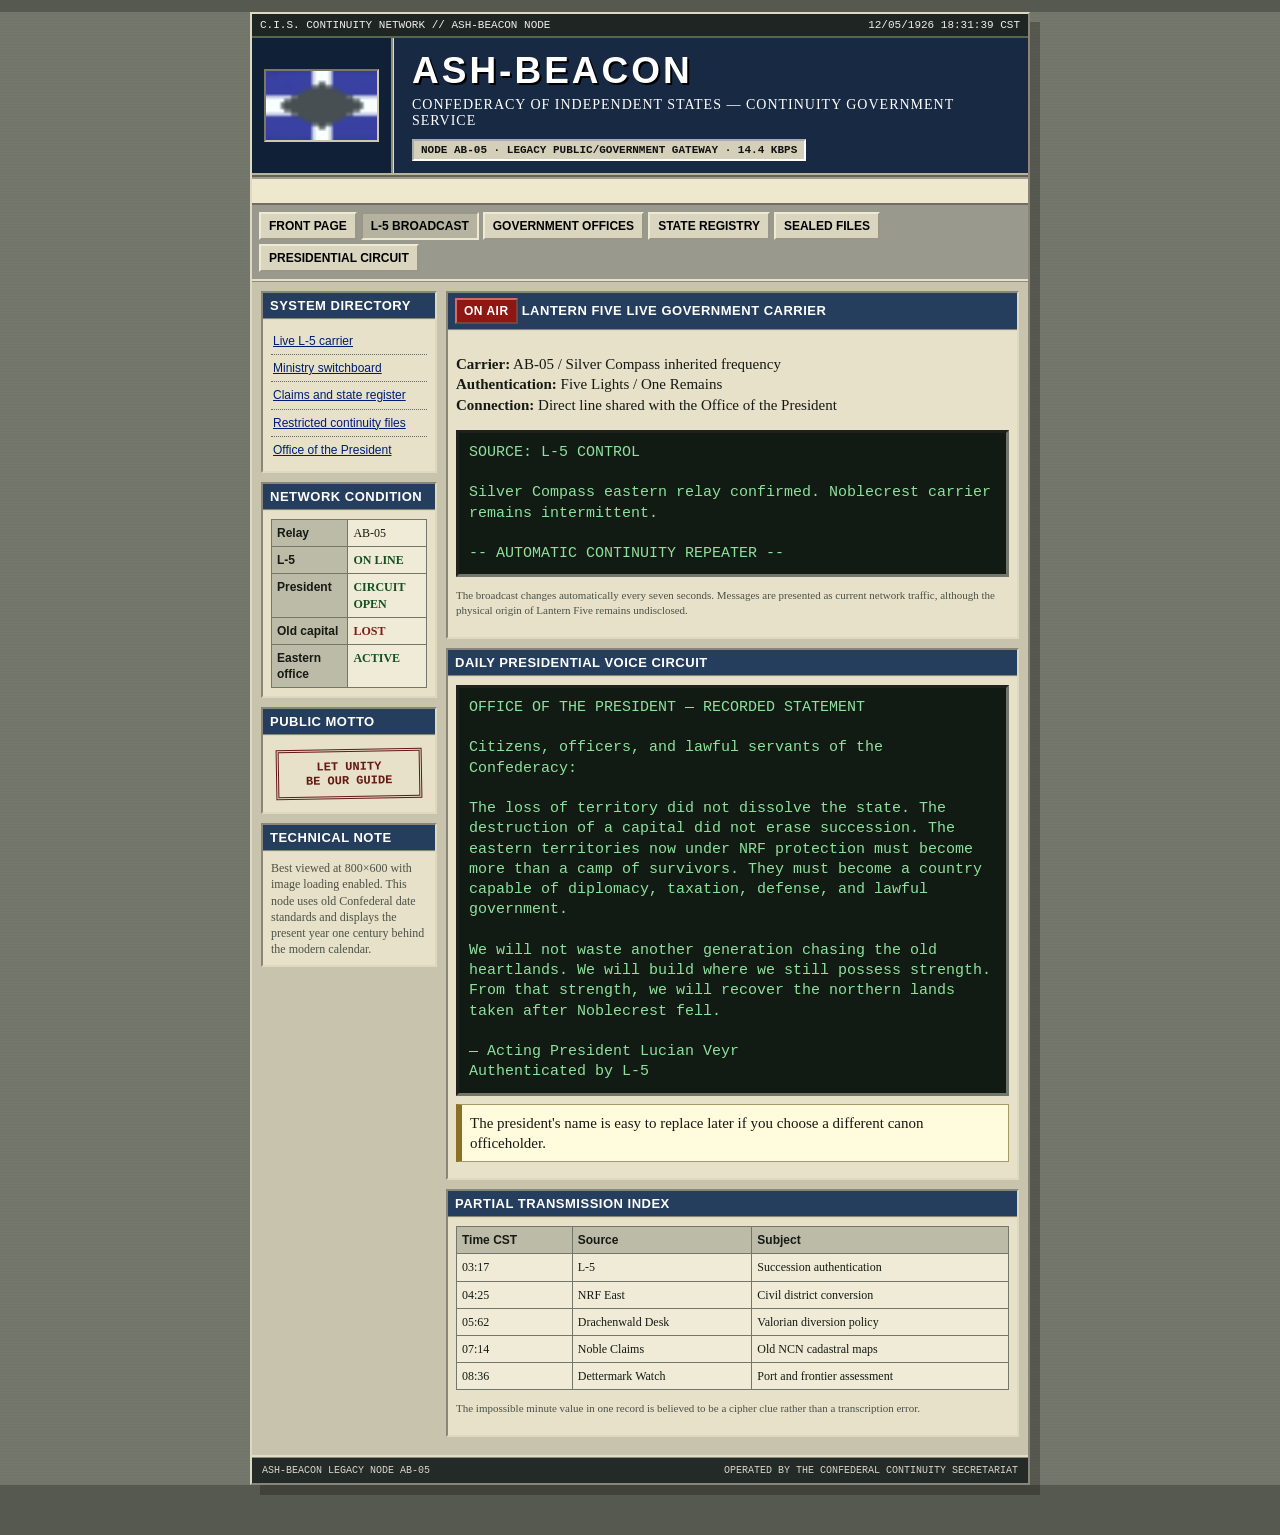
==== broadcast.html @ fd73ac17 "Add files via upload" ====
<!doctype html>
<html lang="en">
<head><meta charset="utf-8"><meta name="viewport" content="width=device-width,initial-scale=1">
<title>ASH-BEACON // L-5 Live Broadcast</title><link rel="stylesheet" href="assets/style.css"></head>
<body ><div class="site">
<div class="utility"><span>C.I.S. CONTINUITY NETWORK // ASH-BEACON NODE</span><span id="clock"></span></div>
<header class="header"><div class="flagbox"><img src="assets/cis-flag.png" alt="CIS flag"></div>
<div class="headtext"><h1>ASH-BEACON</h1><p>CONFEDERACY OF INDEPENDENT STATES — CONTINUITY GOVERNMENT SERVICE</p>
<span class="statusline">NODE AB-05 · LEGACY PUBLIC/GOVERNMENT GATEWAY · 14.4 KBPS</span></div></header>
<div class="marquee"><span>NOTICE: THIS SYSTEM REMAINS UNDER THE EMERGENCY AUTHORITY OF LANTERN FIVE. UNAUTHORIZED MIRRORING OF STATE SEALS IS PROHIBITED. PRESIDENTIAL CIRCUIT AVAILABLE.</span></div>
<nav class="nav">
<a href="index.html" >FRONT PAGE</a><a href="broadcast.html" class="active">L-5 BROADCAST</a>
<a href="ministries.html" >GOVERNMENT OFFICES</a><a href="registry.html" >STATE REGISTRY</a>
<a href="files.html" >SEALED FILES</a><a href="circuit.html" >PRESIDENTIAL CIRCUIT</a>
</nav>

<main class="content">
<div class="sidebar">
<section class="box"><h2>SYSTEM DIRECTORY</h2><div class="inside"><ul class="menu">
<li><a href="broadcast.html">Live L-5 carrier</a></li><li><a href="ministries.html">Ministry switchboard</a></li>
<li><a href="registry.html">Claims and state register</a></li><li><a href="files.html">Restricted continuity files</a></li>
<li><a href="circuit.html">Office of the President</a></li></ul></div></section>
<section class="box"><h2>NETWORK CONDITION</h2><div class="inside"><table>
<tr><th>Relay</th><td>AB-05</td></tr><tr><th>L-5</th><td class="good">ON LINE</td></tr>
<tr><th>President</th><td class="good">CIRCUIT OPEN</td></tr><tr><th>Old capital</th><td class="bad">LOST</td></tr>
<tr><th>Eastern office</th><td class="good">ACTIVE</td></tr></table></div></section>
<section class="box"><h2>PUBLIC MOTTO</h2><div class="inside"><div class="seal">LET UNITY<br>BE OUR GUIDE</div></div></section>
<section class="box"><h2>TECHNICAL NOTE</h2><div class="inside small">Best viewed at 800×600 with image loading enabled. This node uses old Confederal date standards and displays the present year one century behind the modern calendar.</div></section>
</div>
<div class="maincol">
<section class="box"><h2><span class="onair">ON AIR</span> LANTERN FIVE LIVE GOVERNMENT CARRIER</h2><div class="inside">
<p><b>Carrier:</b> AB-05 / Silver Compass inherited frequency<br><b>Authentication:</b> Five Lights / One Remains<br><b>Connection:</b> Direct line shared with the Office of the President</p>
<div class="mono">SOURCE: <span id="b-source"></span>

<span id="b-body"></span>

-- AUTOMATIC CONTINUITY REPEATER --</div>
<p class="small">The broadcast changes automatically every seven seconds. Messages are presented as current network traffic, although the physical origin of Lantern Five remains undisclosed.</p>
</div></section>
<section class="box"><h2>DAILY PRESIDENTIAL VOICE CIRCUIT</h2><div class="inside">
<div class="mono">OFFICE OF THE PRESIDENT — RECORDED STATEMENT

Citizens, officers, and lawful servants of the Confederacy:

The loss of territory did not dissolve the state. The destruction of a capital did not erase succession. The eastern territories now under NRF protection must become more than a camp of survivors. They must become a country capable of diplomacy, taxation, defense, and lawful government.

We will not waste another generation chasing the old heartlands. We will build where we still possess strength. From that strength, we will recover the northern lands taken after Noblecrest fell.

— Acting President Lucian Veyr
Authenticated by L-5</div>
<div class="note">The president's name is easy to replace later if you choose a different canon officeholder.</div>
</div></section>
<section class="box"><h2>PARTIAL TRANSMISSION INDEX</h2><div class="inside"><table>
<tr><th>Time CST</th><th>Source</th><th>Subject</th></tr>
<tr><td>03:17</td><td>L-5</td><td>Succession authentication</td></tr>
<tr><td>04:25</td><td>NRF East</td><td>Civil district conversion</td></tr>
<tr><td>05:62</td><td>Drachenwald Desk</td><td>Valorian diversion policy</td></tr>
<tr><td>07:14</td><td>Noble Claims</td><td>Old NCN cadastral maps</td></tr>
<tr><td>08:36</td><td>Dettermark Watch</td><td>Port and frontier assessment</td></tr>
</table><p class="small">The impossible minute value in one record is believed to be a cipher clue rather than a transcription error.</p>
</div></section>
</div></main>

<footer><span>ASH-BEACON LEGACY NODE AB-05</span><span>OPERATED BY THE CONFEDERAL CONTINUITY SECRETARIAT</span></footer>
</div><script src="assets/site.js"></script><script src="assets/broadcast.js"></script><script>bootBroadcast()</script></body></html>
---- assets/style.css ----
:root{--page:#c7c3ad;--paper:#e6e1c8;--ink:#161914;--navy:#182a43;--navy2:#263e5d;--green:#26452f;--red:#7d1c18;--gold:#8a7127}
*{box-sizing:border-box}html{background:#56594f}
body{margin:0;background:repeating-linear-gradient(0deg,rgba(0,0,0,.025) 0,rgba(0,0,0,.025) 1px,transparent 1px,transparent 3px),#74776c;color:var(--ink);font-family:"Times New Roman",Times,serif;font-size:15px}
a{color:#001d75}a:visited{color:#4d1a62}a:hover{background:#ffef80;color:#000}
.site{width:780px;max-width:96vw;margin:12px auto 50px;border:2px outset #ddd9c3;background:var(--page);box-shadow:10px 10px 0 rgba(0,0,0,.25)}
.utility{display:flex;justify-content:space-between;gap:12px;padding:5px 8px;color:#eee;background:#1e2522;border-bottom:2px inset #101410;font-family:"Courier New",monospace;font-size:11px}
.header{display:grid;grid-template-columns:142px 1fr;min-height:106px;background:var(--navy);color:white;border-bottom:4px ridge #b8b59f}
.flagbox{display:flex;align-items:center;justify-content:center;padding:10px;border-right:3px groove #e3dec4;background:#102036}
.flagbox img{width:115px;height:73px;object-fit:cover;border:2px inset #cec9ad}
.headtext{padding:12px 18px}.headtext h1{margin:0;font-family:"Arial Black",Arial,sans-serif;font-size:37px;letter-spacing:3px;text-shadow:2px 2px #000}
.headtext p{margin:5px 0 0;font-size:14px;letter-spacing:1px}
.statusline{margin-top:10px;display:inline-block;padding:3px 7px;background:#d3cfb8;color:#111;border:2px inset white;font:bold 11px "Courier New",monospace}
.marquee{overflow:hidden;white-space:nowrap;border-top:2px inset #f2efd9;border-bottom:2px inset #716e61;background:#eee9ce;color:#580e0b;font:bold 12px "Courier New",monospace;padding:5px 0}
.marquee span{display:inline-block;padding-left:100%;animation:scroll 24s linear infinite}@keyframes scroll{to{transform:translateX(-100%)}}
.nav{display:flex;flex-wrap:wrap;gap:4px;padding:7px;background:#9a998d;border-bottom:3px ridge #e4e0c9}
.nav a{color:#000;background:#d9d5bf;border:2px outset #eee9d2;padding:5px 8px;font:bold 12px Arial,sans-serif;text-decoration:none}
.nav a:active,.nav a.active{border-style:inset;background:#b5b29f}
.content{display:grid;grid-template-columns:176px 1fr;gap:9px;padding:9px}.sidebar,.maincol{min-width:0}
.box{background:var(--paper);border:2px inset #ddd8c0;margin-bottom:9px}
.box h2,.box h3{margin:0;padding:5px 7px;background:var(--navy2);color:#fff;border-bottom:2px groove #ddd8c0;font:bold 13px Arial,sans-serif;letter-spacing:.5px}
.box h3{background:var(--green)}.box .inside{padding:8px;line-height:1.35}.sidebar .inside{font-size:12px}
.menu{list-style:none;padding:0;margin:0;font-family:Arial,sans-serif;font-size:12px}.menu li{border-bottom:1px dotted #67695e;padding:5px 2px}.menu li:last-child{border-bottom:0}
.seal{text-align:center;font:bold 12px "Courier New",monospace;color:#651713;border:3px double #651713;padding:8px 4px;transform:rotate(-1deg);margin:5px}
.onair{display:inline-block;background:#8e1713;color:#fff;border:2px outset #d56a62;padding:4px 7px;font:bold 12px Arial,sans-serif;animation:blink 1.2s steps(2,start) infinite}@keyframes blink{50%{opacity:.35}}
.mono{font-family:"Courier New",monospace;background:#111a13;color:#8ee19c;border:3px inset #72766b;padding:10px;white-space:pre-wrap;line-height:1.35;min-height:125px}
.small{font-size:11px;color:#4c5148}.note{background:#fffbdc;border:1px solid #a49b67;border-left:6px solid #8a7127;padding:8px;margin:8px 0}
.alert{background:#efd8d2;border:2px solid #7d1c18;color:#4e0d0a;padding:8px;margin:8px 0;font-weight:bold}
.good{color:#145022;font-weight:bold}.bad{color:#7d1c18;font-weight:bold}
table{width:100%;border-collapse:collapse;background:#efebd6;font-size:12px}th,td{border:1px solid #73766a;padding:5px;text-align:left;vertical-align:top}th{background:#bcbba8;font-family:Arial,sans-serif}
button,input,select,textarea{font:12px "Courier New",monospace;border:2px inset #eeead4;background:#f4f0d8;padding:5px}
button{border-style:outset;background:#d4d0bb;cursor:pointer;font-weight:bold}button:active{border-style:inset}
input,textarea,select{width:100%}textarea{min-height:90px;resize:vertical}form label{display:block;margin-top:7px;font:bold 11px Arial,sans-serif}
.filecard{border:2px outset #e5e0c9;background:#d7d3bd;margin:7px 0;padding:7px;font-family:Arial,sans-serif;font-size:12px}
.filecard b{display:block;color:#172947}.lockline{display:grid;grid-template-columns:1fr 115px;gap:5px;margin-top:6px}
.result{min-height:18px;font:11px "Courier New",monospace;margin-top:4px}.hidden{display:none!important}
.document{background:#ede5c9;border:6px double #7c755e;padding:19px;box-shadow:inset 0 0 35px rgba(81,69,38,.2);font-family:Georgia,serif;line-height:1.55}
.document h2,.document h3{background:none;color:#111;border:0;padding:0;font-family:"Courier New",monospace}
.document .stamp{display:inline-block;border:3px double #7c1713;color:#7c1713;padding:5px 8px;font:bold 13px "Courier New",monospace;transform:rotate(-2deg)}
.redact{background:#111;color:#111;padding:0 3px;user-select:none}.redact:hover{color:#d9d1b5}
.level{display:inline-block;padding:2px 5px;border:1px solid #5c5f55;background:#c4c1ad;font:10px Arial,sans-serif}
footer{padding:7px 10px;border-top:3px ridge #e1ddc6;background:#242a27;color:#d7d6c9;font:10px "Courier New",monospace;display:flex;justify-content:space-between;gap:10px;flex-wrap:wrap}
@media(max-width:680px){.site{width:96vw}.content{grid-template-columns:1fr}.header{grid-template-columns:1fr}.flagbox{border-right:0;border-bottom:3px groove #e3dec4}.headtext h1{font-size:29px}}
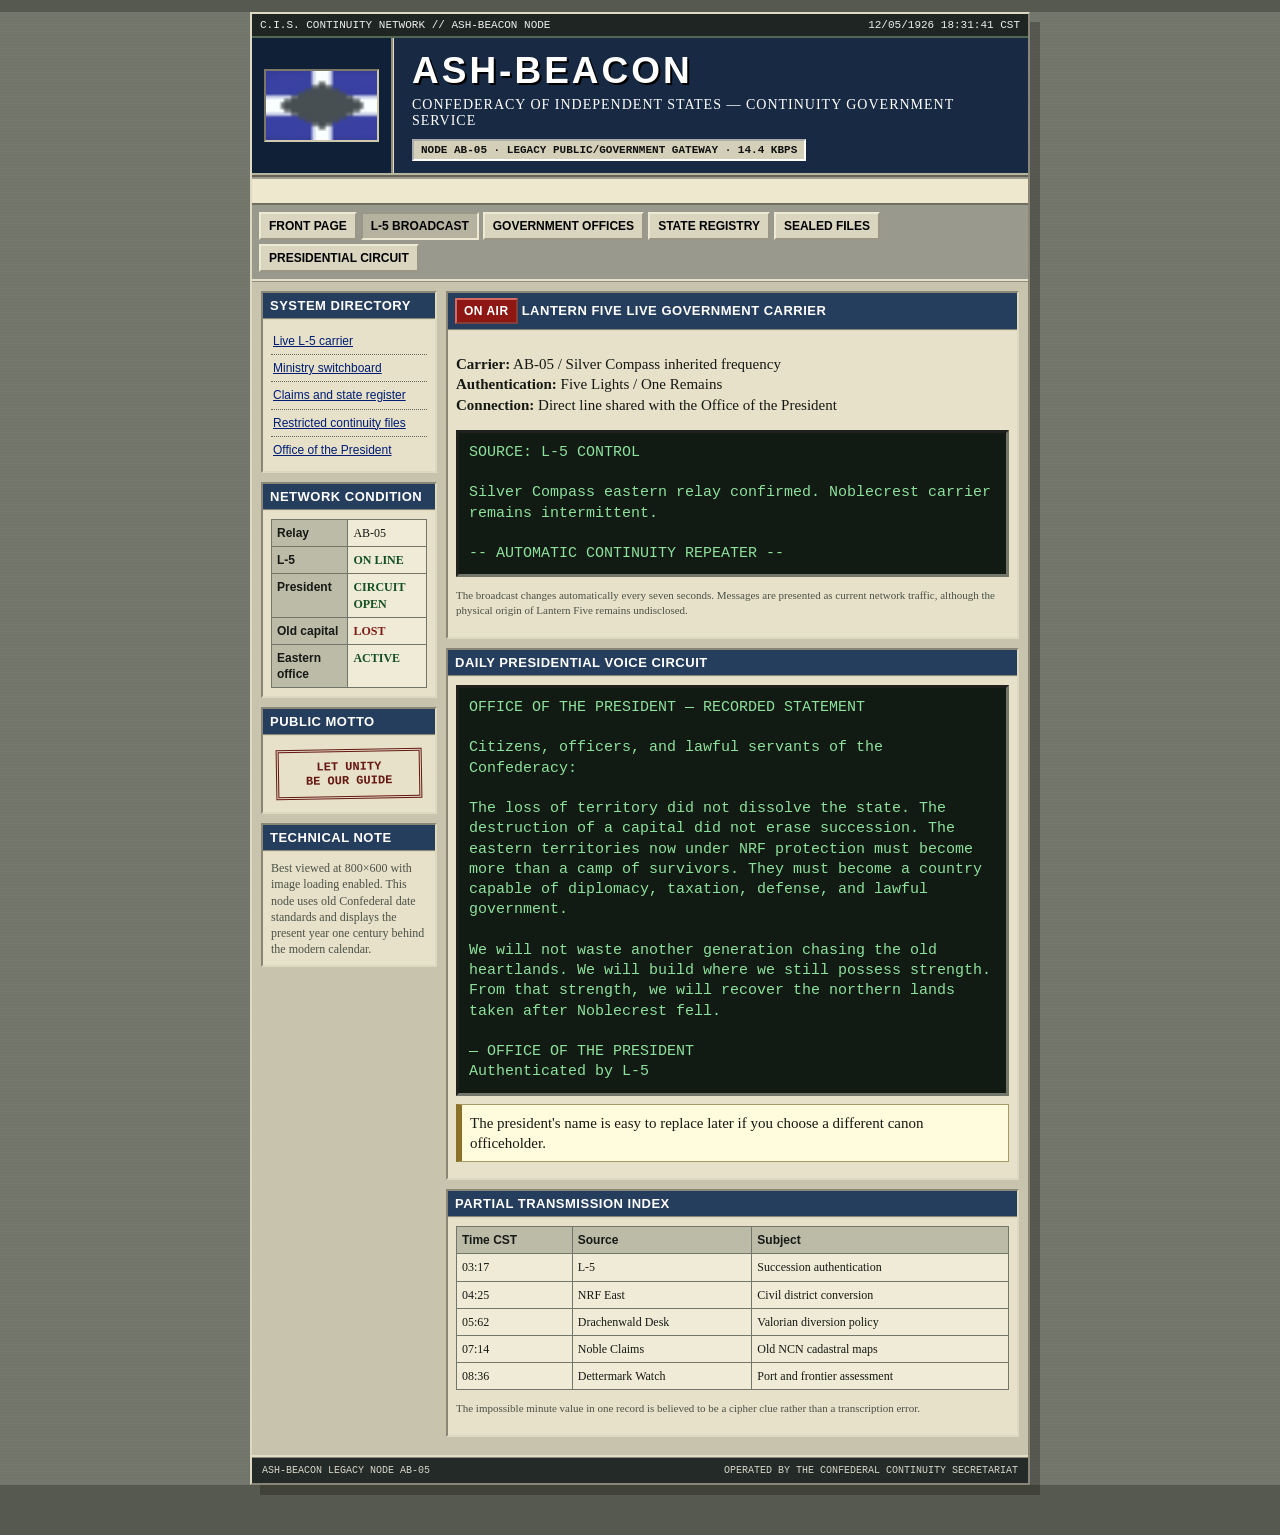
==== commit a192da6a: "Add files via upload" ====
--- a/broadcast.html
+++ b/broadcast.html
@@ -46,7 +46,7 @@
 
 We will not waste another generation chasing the old heartlands. We will build where we still possess strength. From that strength, we will recover the northern lands taken after Noblecrest fell.
 
-— Acting President Lucian Veyr
+— OFFICE OF THE PRESIDENT
 Authenticated by L-5</div>
 <div class="note">The president's name is easy to replace later if you choose a different canon officeholder.</div>
 </div></section>
